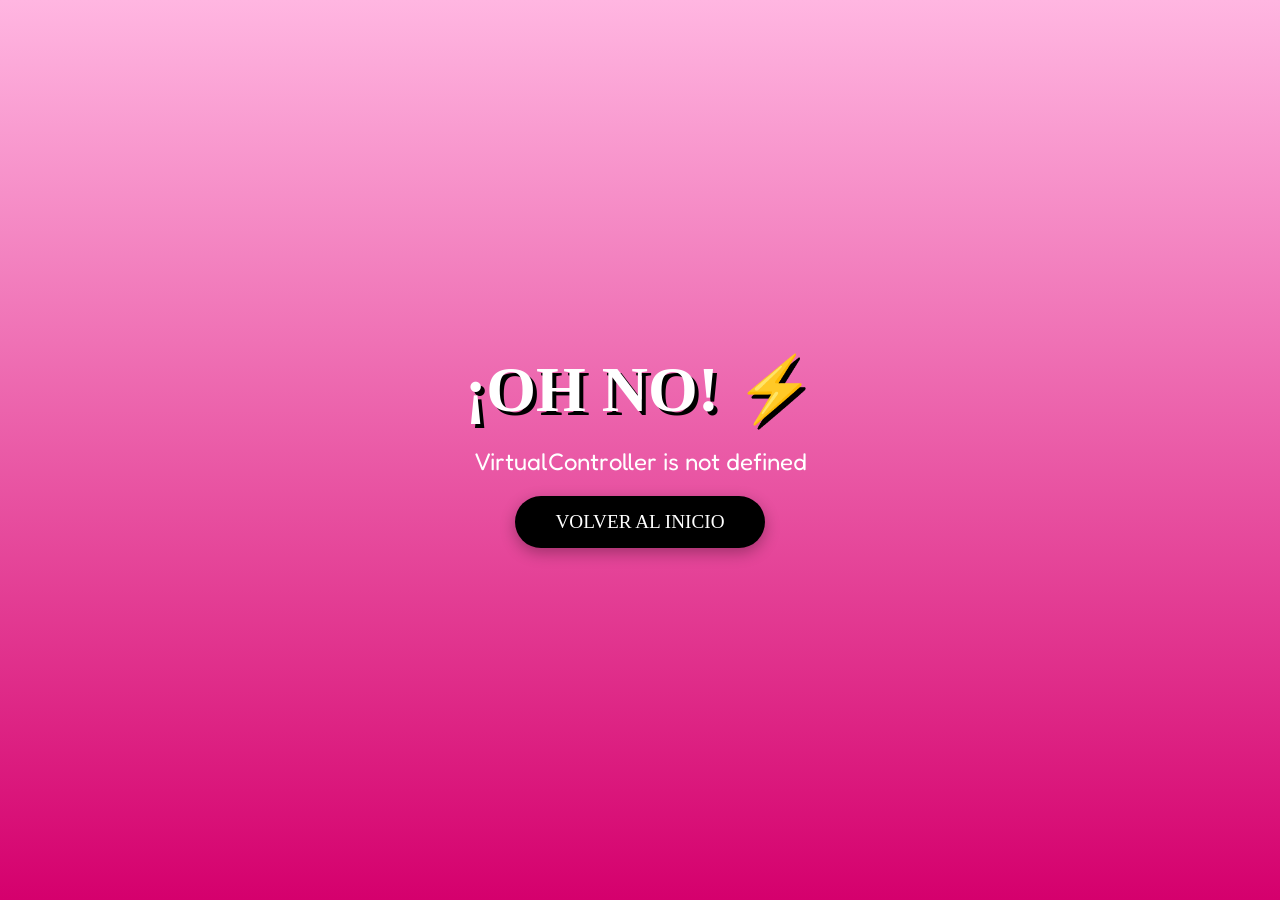
==== resources/static/game.html @ ab05be41 "Add files via upload" ====
<!DOCTYPE html>
<html lang="es">
<head>
    <meta charset="UTF-8">
    <meta name="viewport" content="width=device-width, initial-scale=1.0">
    <title>♡ Celestial Fury ♡ Batalla ♡</title>
    <link rel="icon" href="data:image/svg+xml,<svg xmlns=%22http://www.w3.org/2000/svg%22 viewBox=%220 0 100 100%22><text y=%22.9em%22 font-size=%2290%22>🎀</text></svg>">
    <link rel="stylesheet" href="css/styles.css">
    <link rel="stylesheet" href="css/game-features.css">
</head>
<body class="game-page">

<div class="game-container">
    <!-- JUGADOR 1 (Izquierda) -->
    <div class="player-section player-1">
        <h2 class="player-title">Tu Equipo</h2>

        <div class="characters-display" id="playerDisplay">
            <!-- Se llena dinámicamente -->
        </div>

        <div class="health-bar">
            <div class="health-fill" id="playerHealthFill" style="width: 100%"></div>
            <span class="health-text" id="playerHealthText">100 / 100</span>
        </div>
    </div>

    <!-- ARENA CENTRAL -->
    <div class="battle-arena">
        <div class="arena-title">⚡ BATALLA ⚡</div>
        <div class="battle-status" id="battleStatus">Conectando con el oponente...</div>

        <!-- Efectos de ataque -->
        <div class="battle-effects" id="battleEffects"></div>
    </div>

    <!-- JUGADOR 2 (Derecha) -->
    <div class="player-section player-2">
        <h2 class="player-title">Equipo Oponente</h2>

        <div class="characters-display" id="opponentDisplay">
            <!-- Se llena dinámicamente -->
        </div>

        <div class="health-bar">
            <div class="health-fill" id="opponentHealthFill" style="width: 100%"></div>
            <span class="health-text" id="opponentHealthText">100 / 100</span>
        </div>
    </div>
</div>

<!-- CONTROLES VIRTUALES (Mando de Flores) -->
<div class="controls-section">
    <div class="flower-controller" id="controller-container">
        <!-- Los botones se crean dinámicamente con virtualController.js -->
    </div>
</div>

<!-- Modal de Fin de Juego -->
<div class="modal" id="gameOverModal">
    <div class="modal-content">
        <h2 id="gameOverTitle">¡Batalla Finalizada!</h2>
        <p id="gameOverMessage">Has ganado la batalla!</p>
        <button class="modal-button" onclick="location.href='index.html'">
            Volver al Inicio
        </button>
    </div>
</div>

<script src="js/constants.js"></script>
<script src="js/gameInit.js"></script>
<script src="js/utils.js"></script>
<script src="js/socketClient.js"></script>
<script src="js/characterManager.js"></script>
<script src="js/virtualController.js"></script>
<script src="js/gameController.js"></script>
<script src="js/app.js"></script>
<script src="js/difficulty.js"></script>
<script src="js/enemies.js"></script>
<script src="js/animations.js"></script>
<script src="js/controls.js"></script>
</body>
</html>
---- resources/static/css/styles.css ----
/* ============================================================
   CELESTIAL FURY — styles.css
   Estilos principales: index + game
   ============================================================ */

@import url('https://fonts.googleapis.com/css2?family=Fredoka:wght@400;600;700&family=Nunito:wght@400;600;700;800&display=swap');

/* ── Variables ─────────────────────────────────────────────── */
:root {
  --pink:       #FFB6E1;
  --pink-dark:  #D5006D;
  --blue:       #ADD8E6;
  --blue-dark:  #0077A8;
  --green:      #90EE90;
  --green-dark: #2E7D32;
  --lilac:      #DDA0DD;
  --lilac-dark: #7B1FA2;
  --black:      #1a1a1a;
  --white:      #ffffff;
  --shadow:     0 4px 20px rgba(0,0,0,0.15);
  --radius:     18px;
  --font-title: 'Fredoka', sans-serif;
  --font-body:  'Nunito', sans-serif;
}

/* ── Reset ──────────────────────────────────────────────────── */
*, *::before, *::after { box-sizing: border-box; margin: 0; padding: 0; }

html { scroll-behavior: smooth; }

body {
  font-family: var(--font-body);
  background: linear-gradient(135deg, #ffe4f0 0%, #e8f4ff 50%, #e4ffe8 100%);
  min-height: 100vh;
  color: var(--black);
}

/* ── Scrollbar ──────────────────────────────────────────────── */
::-webkit-scrollbar { width: 8px; }
::-webkit-scrollbar-track { background: #f0f0f0; border-radius: 10px; }
::-webkit-scrollbar-thumb { background: var(--pink-dark); border-radius: 10px; }

/* ══════════════════════════════════════════════════════════════
   INDEX PAGE — Selección de personajes
   ══════════════════════════════════════════════════════════════ */

body.character-selection-page {
  background: linear-gradient(160deg, #ffe4f0 0%, #f0e8ff 40%, #e8f0ff 100%);
}

/* ── Contenedor principal ───────────────────────────────────── */
.container {
  max-width: 900px;
  margin: 0 auto;
  padding: 30px 20px 60px;
}

/* ── Header ─────────────────────────────────────────────────── */
.header {
  text-align: center;
  margin-bottom: 32px;
}

.title {
  font-family: var(--font-title);
  font-size: clamp(2rem, 6vw, 3.2rem);
  font-weight: 700;
  color: var(--pink-dark);
  text-shadow: 3px 3px 0 rgba(213,0,109,0.2);
  letter-spacing: 2px;
  margin-bottom: 8px;
}

.subtitle {
  font-size: 1.1rem;
  color: #777;
  font-weight: 600;
}

/* ── Modal de nombre ────────────────────────────────────────── */
.modal {
  display: none;
  position: fixed;
  inset: 0;
  background: rgba(0,0,0,0.45);
  backdrop-filter: blur(4px);
  z-index: 1000;
  align-items: center;
  justify-content: center;
}

.modal.show { display: flex; }

.modal-content {
  background: var(--white);
  border-radius: var(--radius);
  padding: 40px 36px;
  text-align: center;
  box-shadow: 0 20px 60px rgba(213,0,109,0.25);
  border: 3px solid var(--pink);
  max-width: 380px;
  width: 90%;
  animation: popIn 0.3s cubic-bezier(0.34,1.56,0.64,1);
}

@keyframes popIn {
  from { transform: scale(0.7); opacity: 0; }
  to   { transform: scale(1);   opacity: 1; }
}

.modal-content h2 {
  font-family: var(--font-title);
  font-size: 1.8rem;
  color: var(--pink-dark);
  margin-bottom: 10px;
}

.modal-content p {
  color: #555;
  margin-bottom: 18px;
  font-size: 1rem;
}

.modal-content input {
  width: 100%;
  padding: 12px 16px;
  border-radius: 12px;
  border: 2px solid var(--pink);
  font-size: 1rem;
  font-family: var(--font-body);
  outline: none;
  transition: border-color 0.2s;
  margin-bottom: 16px;
  display: block;
}

.modal-content input:focus { border-color: var(--pink-dark); }

.modal-button {
  display: inline-block;
  padding: 12px 36px;
  background: linear-gradient(135deg, var(--pink-dark), #a8005a);
  color: var(--white);
  border: none;
  border-radius: 50px;
  font-size: 1rem;
  font-family: var(--font-title);
  font-weight: 600;
  cursor: pointer;
  box-shadow: 0 4px 14px rgba(213,0,109,0.4);
  transition: transform 0.15s, box-shadow 0.15s;
}

.modal-button:hover {
  transform: translateY(-2px);
  box-shadow: 0 6px 20px rgba(213,0,109,0.5);
}

.modal-button:active { transform: translateY(0); }

/* ── Cuadrícula de personajes ───────────────────────────────── */
.character-selection {
  display: grid;
  grid-template-columns: repeat(auto-fill, minmax(180px, 1fr));
  gap: 20px;
  margin-bottom: 32px;
}

/* ── Tarjeta de personaje ───────────────────────────────────── */
.character-card {
  background: var(--white);
  border-radius: var(--radius);
  padding: 20px 16px;
  text-align: center;
  cursor: pointer;
  border: 3px solid transparent;
  box-shadow: var(--shadow);
  transition: transform 0.2s, border-color 0.2s, box-shadow 0.2s;
  position: relative;
  overflow: hidden;
}

.character-card::before {
  content: '';
  position: absolute;
  inset: 0;
  background: linear-gradient(180deg, transparent 60%, rgba(0,0,0,0.04));
  pointer-events: none;
}

.character-card:hover {
  transform: translateY(-6px) scale(1.02);
  box-shadow: 0 12px 32px rgba(0,0,0,0.18);
}

.character-card.selected {
  border-color: var(--pink-dark);
  background: linear-gradient(135deg, #fff0f8, #ffffff);
  box-shadow: 0 0 0 4px rgba(213,0,109,0.15), var(--shadow);
}

.character-card.selected::after {
  content: '✓';
  position: absolute;
  top: 10px;
  right: 14px;
  font-size: 1.2rem;
  color: var(--pink-dark);
  font-weight: 800;
}

.character-card.unavailable {
  opacity: 0.45;
  cursor: not-allowed;
  pointer-events: none;
}

/* ── Visual del personaje ───────────────────────────────────── */
.character-visual {
  margin-bottom: 12px;
}

.character-icon {
  width: 80px;
  height: 80px;
  border-radius: 50%;
  display: flex;
  align-items: center;
  justify-content: center;
  font-size: 2.2rem;
  margin: 0 auto;
  box-shadow: 0 4px 14px rgba(0,0,0,0.12);
}

/* ── Info del personaje ─────────────────────────────────────── */
.character-name {
  font-family: var(--font-title);
  font-size: 1.25rem;
  color: var(--black);
  margin-bottom: 4px;
}

.character-desc {
  font-size: 0.88rem;
  color: #888;
}

/* ── Indicador de selección ─────────────────────────────────── */
.selection-indicator {
  height: 4px;
  border-radius: 4px;
  background: #eee;
  margin-top: 14px;
  transition: background 0.3s;
}

.character-card.selected .selection-indicator {
  background: linear-gradient(90deg, var(--pink), var(--pink-dark));
}

/* ── Panel de resumen ───────────────────────────────────────── */
.summary-panel {
  background: var(--white);
  border-radius: var(--radius);
  padding: 28px 24px;
  text-align: center;
  box-shadow: var(--shadow);
  border: 2px solid #f0d0e8;
}

.summary-panel h2 {
  font-family: var(--font-title);
  font-size: 1.5rem;
  color: var(--pink-dark);
  margin-bottom: 10px;
}

.selected-count {
  font-size: 2rem;
  font-weight: 800;
  color: var(--pink-dark);
  margin-bottom: 14px;
}

.selected-list {
  display: flex;
  flex-wrap: wrap;
  gap: 8px;
  justify-content: center;
  margin-bottom: 20px;
  min-height: 36px;
}

.selected-list-item {
  background: var(--pink);
  color: var(--pink-dark);
  border-radius: 20px;
  padding: 4px 14px;
  font-weight: 700;
  font-size: 0.9rem;
}

/* ── Botón iniciar ──────────────────────────────────────────── */
.start-button {
  display: block;
  width: 100%;
  padding: 16px;
  background: linear-gradient(135deg, var(--pink-dark), #a8005a);
  color: var(--white);
  border: none;
  border-radius: 50px;
  font-size: 1.2rem;
  font-family: var(--font-title);
  font-weight: 700;
  letter-spacing: 1px;
  cursor: pointer;
  box-shadow: 0 6px 20px rgba(213,0,109,0.4);
  transition: transform 0.15s, opacity 0.2s, box-shadow 0.15s;
}

.start-button:hover:not(:disabled) {
  transform: translateY(-3px);
  box-shadow: 0 10px 28px rgba(213,0,109,0.5);
}

.start-button:disabled,
.start-button.disabled {
  opacity: 0.4;
  cursor: not-allowed;
  box-shadow: none;
  transform: none;
}

/* ══════════════════════════════════════════════════════════════
   GAME PAGE — Pantalla de batalla
   ══════════════════════════════════════════════════════════════ */

body.game-page {
  background: linear-gradient(160deg, #1a0025 0%, #0d001a 100%);
  color: var(--white);
  display: flex;
  flex-direction: column;
  min-height: 100vh;
}

/* ── Contenedor del juego ───────────────────────────────────── */
.game-container {
  display: grid;
  grid-template-columns: 1fr auto 1fr;
  gap: 12px;
  padding: 20px;
  flex: 1;
  align-items: start;
}

/* ── Sección jugador ────────────────────────────────────────── */
.player-section {
  background: rgba(255,255,255,0.06);
  border-radius: var(--radius);
  padding: 20px 16px;
  border: 1px solid rgba(255,255,255,0.1);
}

.player-title {
  font-family: var(--font-title);
  font-size: 1.2rem;
  text-align: center;
  margin-bottom: 16px;
  color: var(--pink);
}

.player-1 .player-title { color: var(--pink); }
.player-2 .player-title { color: var(--blue); }

/* ── Display de personajes ──────────────────────────────────── */
.characters-display {
  display: flex;
  flex-wrap: wrap;
  gap: 10px;
  justify-content: center;
  margin-bottom: 16px;
  min-height: 80px;
}

/* ── Barra de vida ──────────────────────────────────────────── */
.health-bar {
  position: relative;
  background: rgba(255,255,255,0.12);
  border-radius: 50px;
  height: 28px;
  overflow: hidden;
  border: 2px solid rgba(255,255,255,0.15);
}

.health-fill {
  height: 100%;
  background: linear-gradient(90deg, #ff4d6d, #ff758c);
  border-radius: 50px;
  transition: width 0.5s cubic-bezier(0.4,0,0.2,1);
}

.player-1 .health-fill { background: linear-gradient(90deg, var(--pink-dark), var(--pink)); }
.player-2 .health-fill { background: linear-gradient(90deg, var(--blue-dark), var(--blue)); }

.health-text {
  position: absolute;
  inset: 0;
  display: flex;
  align-items: center;
  justify-content: center;
  font-size: 0.8rem;
  font-weight: 800;
  color: var(--white);
  text-shadow: 0 1px 3px rgba(0,0,0,0.6);
}

/* ── Arena central ──────────────────────────────────────────── */
.battle-arena {
  display: flex;
  flex-direction: column;
  align-items: center;
  gap: 12px;
  padding: 16px 10px;
  min-width: 140px;
}

.arena-title {
  font-family: var(--font-title);
  font-size: 1.4rem;
  color: #ffd700;
  text-shadow: 0 0 12px rgba(255,215,0,0.6);
  letter-spacing: 2px;
}

.battle-status {
  font-size: 0.85rem;
  color: rgba(255,255,255,0.7);
  text-align: center;
  background: rgba(255,255,255,0.07);
  border-radius: 10px;
  padding: 8px 12px;
}

.battle-effects {
  position: relative;
  min-height: 60px;
  width: 100%;
}

/* ── Controles ──────────────────────────────────────────────── */
.controls-section {
  padding: 16px 20px 28px;
  display: flex;
  justify-content: center;
}

.flower-controller {
  display: flex;
  gap: 20px;
  align-items: center;
}

.flower-container {
  display: flex;
  gap: 20px;
}

/* ── Botón flor ─────────────────────────────────────────────── */
.flower-button {
  width: 90px;
  height: 90px;
  border-radius: 50%;
  border: 3px solid rgba(255,255,255,0.2);
  background: rgba(255,255,255,0.07);
  cursor: pointer;
  display: flex;
  flex-direction: column;
  align-items: center;
  justify-content: center;
  gap: 4px;
  color: var(--flower-color, var(--pink));
  transition: transform 0.15s, box-shadow 0.15s;
  box-shadow: 0 4px 16px rgba(0,0,0,0.3);
}

.flower-button:hover, .flower-button.flower-highlight {
  transform: scale(1.12);
  box-shadow: 0 6px 24px rgba(255,182,225,0.4);
  border-color: var(--flower-color, var(--pink));
}

.flower-button.punch-active {
  transform: scale(0.88);
  box-shadow: 0 0 28px var(--flower-color, var(--pink));
}

.flower-button:disabled, .flower-button.disabled {
  opacity: 0.35;
  cursor: not-allowed;
}

.flower-svg {
  width: 52px;
  height: 52px;
}

.flower-label {
  font-size: 0.6rem;
  font-weight: 700;
  color: rgba(255,255,255,0.7);
  text-transform: uppercase;
  letter-spacing: 0.5px;
}

/* ── Efecto línea de golpe ──────────────────────────────────── */
.punch-line {
  position: absolute;
  width: 6px;
  height: 40px;
  background: linear-gradient(180deg, transparent, var(--pink), transparent);
  border-radius: 3px;
  transform: translateX(-50%) translateY(-50%);
  animation: punchLineAnim 0.3s ease-out forwards;
  pointer-events: none;
}

@keyframes punchLineAnim {
  from { opacity: 1; transform: translateX(-50%) translateY(-50%) scaleY(0.3); }
  to   { opacity: 0; transform: translateX(-50%) translateY(-80%) scaleY(1.2); }
}

/* ── Fin de juego modal ─────────────────────────────────────── */
#gameOverModal {
  background: rgba(0,0,0,0.7);
  backdrop-filter: blur(6px);
}

#gameOverModal .modal-content {
  background: linear-gradient(135deg, #1a0025, #0d001a);
  border: 3px solid var(--pink-dark);
  color: var(--white);
}

#gameOverModal .modal-content h2 {
  color: #ffd700;
}

/* ══════════════════════════════════════════════════════════════
   UTILIDADES
   ══════════════════════════════════════════════════════════════ */

.hidden { display: none !important; }

/* ── Responsive ─────────────────────────────────────────────── */
@media (max-width: 640px) {
  .game-container {
    grid-template-columns: 1fr;
    grid-template-rows: auto auto auto;
  }

  .battle-arena { flex-direction: row; flex-wrap: wrap; }

  .flower-container { gap: 12px; }

  .flower-button { width: 72px; height: 72px; }
  .flower-svg    { width: 42px; height: 42px; }

  .character-selection {
    grid-template-columns: repeat(2, 1fr);
  }
}

/* ══════════════════════════════════════════════════════════════
   MINIATURAS DE PERSONAJE (game.html)
   ══════════════════════════════════════════════════════════════ */

.character-miniature {
  display: flex;
  flex-direction: column;
  align-items: center;
  gap: 8px;
}

.mini-avatar {
  width: 80px;
  height: 80px;
  border-radius: 50%;
  border: 3px solid #fff;
  overflow: hidden;
  background: rgba(255,255,255,0.08);
  display: flex;
  align-items: center;
  justify-content: center;
  box-shadow: 0 4px 16px rgba(0,0,0,0.4);
}

.mini-img {
  width: 100%;
  height: 100%;
  object-fit: cover;
  border-radius: 50%;
}

.mini-icon {
  font-size: 2rem;
  width: 100%;
  height: 100%;
  display: flex;
  align-items: center;
  justify-content: center;
  border-radius: 50%;
}

.mini-name {
  font-family: var(--font-title);
  font-size: 0.85rem;
  color: rgba(255,255,255,0.9);
  font-weight: 700;
}

/* Oponente esperando */
.waiting-opponent {
  display: flex;
  flex-direction: column;
  align-items: center;
  gap: 10px;
  opacity: 0.6;
  color: rgba(255,255,255,0.7);
  font-size: 0.85rem;
}

.waiting-dots {
  display: flex;
  gap: 6px;
}

.waiting-dots span {
  width: 10px;
  height: 10px;
  border-radius: 50%;
  background: var(--blue);
  animation: dotPulse 1.2s ease-in-out infinite;
}

.waiting-dots span:nth-child(2) { animation-delay: 0.2s; }
.waiting-dots span:nth-child(3) { animation-delay: 0.4s; }

@keyframes dotPulse {
  0%, 100% { transform: scale(0.7); opacity: 0.4; }
  50%       { transform: scale(1);   opacity: 1;   }
}

.no-chars {
  color: rgba(255,255,255,0.5);
  font-size: 0.85rem;
  text-align: center;
}

/* ══════════════════════════════════════════════════════════════
   PANTALLA DE GANADOR
   ══════════════════════════════════════════════════════════════ */

#gameOverModal.show {
  display: flex;
}

#gameOverModal .modal-content {
  background: linear-gradient(135deg, #1a0025, #0d001a);
  border: 3px solid #FFD700;
  color: #fff;
  text-align: center;
  padding: 48px 40px;
  max-width: 420px;
  animation: popIn 0.4s cubic-bezier(0.34,1.56,0.64,1) both;
}

#gameOverTitle {
  font-family: var(--font-title);
  font-size: 2.4rem;
  margin-bottom: 12px;
  text-shadow: 0 0 20px rgba(255,215,0,0.6);
}

#gameOverMessage {
  font-size: 1.4rem;
  font-weight: 700;
  color: rgba(255,255,255,0.9);
  margin-bottom: 28px;
  font-family: var(--font-title);
}

#gameOverModal .modal-button {
  background: #FFD700;
  color: #1a1a1a;
  font-size: 1rem;
  padding: 14px 36px;
}

#gameOverModal .modal-button:hover {
  background: #ffe44d;
  transform: translateY(-2px);
}

/* ══════════════════════════════════════════════════════════════
   SISTEMA DE COMBATE
   ══════════════════════════════════════════════════════════════ */

/* ── Botones de ataque ──────────────────────────────────────── */
.attack-buttons {
  display: flex;
  gap: 20px;
  justify-content: center;
  align-items: flex-end;
  padding: 20px;
  flex-wrap: wrap;
}

.attack-btn {
  display: flex;
  flex-direction: column;
  align-items: center;
  gap: 8px;
  padding: 16px 20px;
  border-radius: 20px;
  border: 3px solid rgba(255,255,255,0.2);
  background: rgba(255,255,255,0.07);
  cursor: pointer;
  color: #fff;
  transition: transform 0.15s, box-shadow 0.15s, opacity 0.2s;
  min-width: 100px;
}

.attack-btn:hover:not(:disabled) {
  transform: translateY(-6px) scale(1.05);
}

.attack-btn:active:not(:disabled) {
  transform: scale(0.93);
}

.attack-btn:disabled,
.attack-btn.on-cooldown {
  opacity: 0.35;
  cursor: not-allowed;
  transform: none;
}

.attack-btn-icon {
  width: 64px;
  height: 64px;
  filter: drop-shadow(0 0 8px currentColor);
}

.attack-btn-name {
  font-family: var(--font-title);
  font-size: 0.75rem;
  font-weight: 700;
  text-transform: uppercase;
  letter-spacing: 0.5px;
  color: rgba(255,255,255,0.85);
}

/* Colores por tipo */
.attack-btn--punch {
  border-color: #FFB6E1;
  box-shadow: 0 4px 20px rgba(255,182,225,0.3);
}
.attack-btn--punch:hover:not(:disabled) {
  box-shadow: 0 8px 28px rgba(255,182,225,0.5);
}

.attack-btn--kick {
  border-color: #90EE90;
  box-shadow: 0 4px 20px rgba(144,238,144,0.3);
}
.attack-btn--kick:hover:not(:disabled) {
  box-shadow: 0 8px 28px rgba(144,238,144,0.5);
}

.attack-btn--beam {
  border-color: #DDA0DD;
  box-shadow: 0 4px 20px rgba(221,160,221,0.3);
  min-width: 120px;
}
.attack-btn--beam:hover:not(:disabled) {
  box-shadow: 0 8px 28px rgba(221,160,221,0.6);
}

/* ── Efectos de ataque en la arena ──────────────────────────── */
.attack-effect {
  position: absolute;
  top: 50%;
  transform: translateY(-50%);
  animation: flyAcross 0.6s ease-out forwards;
  pointer-events: none;
  z-index: 10;
}

.attack-effect img {
  width: 72px;
  height: 72px;
  filter: drop-shadow(0 0 10px #FFD700);
}

.attack-effect.from-player {
  left: 0;
  animation: flyRight 0.6s ease-out forwards;
}

.attack-effect.from-opponent {
  right: 0;
  animation: flyLeft 0.6s ease-out forwards;
}

@keyframes flyRight {
  from { left: 0;    opacity: 1; transform: translateY(-50%) scale(1); }
  to   { left: 100%; opacity: 0; transform: translateY(-50%) scale(0.5); }
}

@keyframes flyLeft {
  from { right: 0;    opacity: 1; transform: translateY(-50%) scale(1); }
  to   { right: 100%; opacity: 0; transform: translateY(-50%) scale(0.5); }
}

.explosion-effect {
  position: absolute;
  top: 50%;
  left: 50%;
  transform: translate(-50%, -50%);
  animation: explode 0.5s ease-out forwards;
  pointer-events: none;
  z-index: 11;
}

.explosion-effect img {
  width: 90px;
  height: 90px;
}

@keyframes explode {
  0%   { opacity: 1; transform: translate(-50%,-50%) scale(0.3); }
  60%  { opacity: 1; transform: translate(-50%,-50%) scale(1.2); }
  100% { opacity: 0; transform: translate(-50%,-50%) scale(0.8); }
}

/* ── Número de daño flotante ────────────────────────────────── */
.damage-number {
  position: absolute;
  top: 20%;
  left: 50%;
  transform: translateX(-50%);
  font-family: var(--font-title);
  font-size: 2rem;
  font-weight: 700;
  color: #ff4444;
  text-shadow: 0 0 10px rgba(255,68,68,0.8), 2px 2px 0 #000;
  animation: floatUp 0.9s ease-out forwards;
  pointer-events: none;
  z-index: 20;
  white-space: nowrap;
}

@keyframes floatUp {
  0%   { opacity: 1; transform: translateX(-50%) translateY(0)    scale(1);   }
  30%  { opacity: 1; transform: translateX(-50%) translateY(-20px) scale(1.2); }
  100% { opacity: 0; transform: translateX(-50%) translateY(-60px) scale(0.8); }
}

/* ── Arena con position relative para efectos ───────────────── */
.battle-arena {
  position: relative;
  overflow: visible;
}

.battle-effects {
  position: relative;
  min-height: 80px;
  width: 100%;
}

/* ── Secciones del jugador con position relative ────────────── */
.player-section {
  position: relative;
  overflow: visible;
}
---- resources/static/css/game-features.css ----
/*
 * game-features.css
 * Estilos para todas las nuevas clases de Celestial Fury:
 *   AnimationSystem · EnemyManager · DifficultyManager · MultiplayerControls
 *
 * Importar después de styles.css:
 *   <link rel="stylesheet" href="css/game-features.css">
 */

/* ══════════════════════════════════════════════════════════════
   1. ATAQUE FLOTANTE  (.anim-attack-float)
   ══════════════════════════════════════════════════════════════ */
.anim-attack-float {
  position: absolute;
  display:  flex;
  flex-direction: column;
  align-items: center;
  pointer-events: none;
  z-index: 30;
  animation: attackFloatUp 0.9s ease-out forwards;
}

/* Posición según lado del atacante */
.anim-attack-float--left   { left: 20%; top: 40%; }
.anim-attack-float--right  { right: 20%; top: 40%; }
.anim-attack-float--center { left: 45%; top: 35%; }

.anim-burst {
  font-size: 2.4rem;
  animation: burstPop 0.35s ease-out both;
}

.anim-char-emoji {
  font-size: 1.8rem;
  margin-top: -6px;
  animation: charRise 0.9s ease-out forwards;
}

@keyframes attackFloatUp {
  0%   { opacity: 1; transform: translateY(0)   scale(1);    }
  60%  { opacity: 1; transform: translateY(-30px) scale(1.1); }
  100% { opacity: 0; transform: translateY(-60px) scale(0.6); }
}
@keyframes burstPop {
  0%   { transform: scale(0.3); opacity: 0; }
  50%  { transform: scale(1.4); opacity: 1; }
  100% { transform: scale(1);   opacity: 1; }
}
@keyframes charRise {
  0%   { transform: translateY(10px); opacity: 0; }
  30%  { opacity: 1; }
  100% { transform: translateY(-20px); opacity: 0; }
}

/* ══════════════════════════════════════════════════════════════
   2. ONDA CIRCULAR PULSANTE  (.anim-wave-pulse)
   ══════════════════════════════════════════════════════════════ */
.anim-wave-pulse {
  position:      absolute;
  left:          50%;
  top:           50%;
  width:         0;
  height:        0;
  border-radius: 50%;
  border:        4px solid var(--wave-color, #FF69B4);
  transform:     translate(-50%, -50%);
  pointer-events: none;
  z-index:       20;
  animation:     wavePulse 0.7s ease-out forwards;
}

@keyframes wavePulse {
  0%   { width:   0px; height:   0px; opacity: 1; }
  70%  { width: 220px; height: 220px; opacity: 0.6; }
  100% { width: 280px; height: 280px; opacity: 0; }
}

/* ══════════════════════════════════════════════════════════════
   3. PARPADEO BLANCO EN ENEMIGO  (.anim-hit-flash)
   ══════════════════════════════════════════════════════════════ */
.anim-hit-flash {
  animation: hitFlash 0.5s steps(1) forwards;
}

@keyframes hitFlash {
  0%,  20%, 40%, 60%, 80%   { filter: brightness(1); }
  10%, 30%, 50%, 70%, 90%   { filter: brightness(10) saturate(0); }
  100%                       { filter: brightness(1); }
}

/* ══════════════════════════════════════════════════════════════
   4. PARTÍCULAS  (.anim-particle)
   ══════════════════════════════════════════════════════════════ */
.anim-particle {
  position:       absolute;
  pointer-events: none;
  z-index:        25;
  display:        flex;
  align-items:    center;
  justify-content: center;
  animation:      particleFly 0.8s ease-out forwards;
}

@keyframes particleFly {
  0%   { transform: translate(0, 0) scale(1);    opacity: 1; }
  100% { transform: translate(var(--dx), var(--dy)) scale(0.2); opacity: 0; }
}

/* ══════════════════════════════════════════════════════════════
   5. TEXTO FLOTANTE DE PUNTUACIÓN  (.anim-floating-text)
   ══════════════════════════════════════════════════════════════ */
.anim-floating-text {
  position:       absolute;
  pointer-events: none;
  font-family:    'Press Start 2P', monospace, sans-serif;
  font-size:      1.1rem;
  font-weight:    bold;
  text-shadow:    0 2px 4px rgba(0,0,0,0.8);
  z-index:        35;
  white-space:    nowrap;
  animation:      floatTextUp 0.9s ease-out forwards;
}

@keyframes floatTextUp {
  0%   { opacity: 1; transform: translateY(0)    scale(1);    }
  40%  { opacity: 1; transform: translateY(-28px) scale(1.15); }
  100% { opacity: 0; transform: translateY(-55px) scale(0.8); }
}

/* ══════════════════════════════════════════════════════════════
   6. TEXTO DE COMBO  (.anim-combo-text)
   ══════════════════════════════════════════════════════════════ */
.anim-combo-text {
  position:       absolute;
  pointer-events: none;
  font-family:    'Press Start 2P', monospace, sans-serif;
  font-size:      0.95rem;
  font-weight:    bold;
  text-shadow:    0 0 12px var(--combo-color, #FFD700), 0 2px 4px rgba(0,0,0,0.9);
  z-index:        36;
  white-space:    nowrap;
  animation:      comboTextPop 1.2s ease-out forwards;
}

@keyframes comboTextPop {
  0%   { opacity: 0; transform: scale(0.5) translateY(0);    }
  20%  { opacity: 1; transform: scale(1.3) translateY(-10px); }
  50%  { opacity: 1; transform: scale(1)   translateY(-25px); }
  100% { opacity: 0; transform: scale(0.8) translateY(-55px); }
}

/* ══════════════════════════════════════════════════════════════
   7. SPRITES DE ENEMIGOS  (.enemy-sprite)
   ══════════════════════════════════════════════════════════════ */
.enemy-sprite {
  position:      absolute;
  display:       flex;
  flex-direction: column;
  align-items:   center;
  gap:           3px;
  cursor:        pointer;
  user-select:   none;
  transition:    transform 0.15s;
  z-index:       15;
}
.enemy-sprite:hover { transform: scale(1.05); }

.enemy-emoji {
  font-size: 2.4rem;
  line-height: 1;
  filter: drop-shadow(0 2px 4px rgba(0,0,0,0.6));
  transition: filter 0.1s;
}

.enemy-name {
  font-size:  0.55rem;
  color:      #fff;
  background: rgba(0,0,0,0.55);
  border-radius: 4px;
  padding:    1px 5px;
  white-space: nowrap;
  font-family: monospace;
}

.enemy-hp-bar {
  width:         56px;
  height:        6px;
  background:    rgba(255,255,255,0.15);
  border-radius: 3px;
  overflow:      hidden;
  border:        1px solid rgba(255,255,255,0.2);
}

.enemy-hp-fill {
  height:     100%;
  transition: width 0.2s ease;
  border-radius: 3px;
}

/* Animación de entrada */
.enemy-enter {
  animation: enemyEnter 0.5s ease-out;
}
@keyframes enemyEnter {
  0%   { opacity: 0; transform: scale(0) rotate(-15deg); }
  70%  { transform: scale(1.15) rotate(3deg); }
  100% { opacity: 1; transform: scale(1)   rotate(0deg); }
}

/* Animación de muerte */
.enemy-die {
  animation: enemyDie 0.5s ease-in forwards;
  pointer-events: none;
}
@keyframes enemyDie {
  0%   { opacity: 1; transform: scale(1); filter: brightness(1); }
  40%  { transform: scale(1.4) rotate(10deg); filter: brightness(5) saturate(0); }
  100% { opacity: 0; transform: scale(0) rotate(30deg); }
}

/* ══════════════════════════════════════════════════════════════
   8. SACUDIDA AL RECIBIR DAÑO  (.anim-shake)
      (complementa el .shake-animation ya existente)
   ══════════════════════════════════════════════════════════════ */
.anim-shake {
  animation: shakeSection 0.4s ease-in-out;
}
@keyframes shakeSection {
  0%, 100% { transform: translateX(0); }
  20%       { transform: translateX(-8px); }
  40%       { transform: translateX(8px); }
  60%       { transform: translateX(-5px); }
  80%       { transform: translateX(5px); }
}

/* ══════════════════════════════════════════════════════════════
   9. LEYENDA DE CONTROLES  (.controls-legend)
   ══════════════════════════════════════════════════════════════ */
.controls-legend {
  display:        flex;
  align-items:    flex-start;
  gap:            24px;
  justify-content: center;
  flex-wrap:      wrap;
  padding:        12px;
  background:     rgba(0,0,0,0.45);
  border-radius:  12px;
  border:         1px solid rgba(255,182,225,0.25);
}

.controls-player h4 {
  color:       #FFB6E1;
  font-size:   0.8rem;
  margin:      0 0 6px;
  font-family: monospace;
}

.controls-player ul {
  list-style: none;
  padding:    0;
  margin:     0;
  font-size:  0.72rem;
  color:      #ddd;
  display:    flex;
  flex-direction: column;
  gap:        4px;
}

.controls-divider {
  align-self:  center;
  font-size:   1.2rem;
  font-weight: bold;
  color:       #FF69B4;
  text-shadow: 0 0 10px #FF69B4;
}

kbd {
  display:       inline-block;
  padding:       2px 6px;
  border-radius: 4px;
  background:    rgba(255,255,255,0.12);
  border:        1px solid rgba(255,255,255,0.3);
  font-family:   monospace;
  font-size:     0.7rem;
  color:         #fff;
  min-width:     22px;
  text-align:    center;
}

.controls-player .tip {
  font-size:  0.62rem;
  opacity:    0.65;
  font-style: italic;
}

/* ══════════════════════════════════════════════════════════════
   10. INDICADOR DE ESPECIAL CARGADO
   ══════════════════════════════════════════════════════════════ */
.special-ready {
  animation: specialGlow 0.8s ease-in-out infinite alternate;
}

@keyframes specialGlow {
  from { box-shadow: 0 0  8px #CC00FF; border-color: #CC00FF; }
  to   { box-shadow: 0 0 20px #CC00FF, 0 0 40px #FF00AA; border-color: #FF00AA; }
}
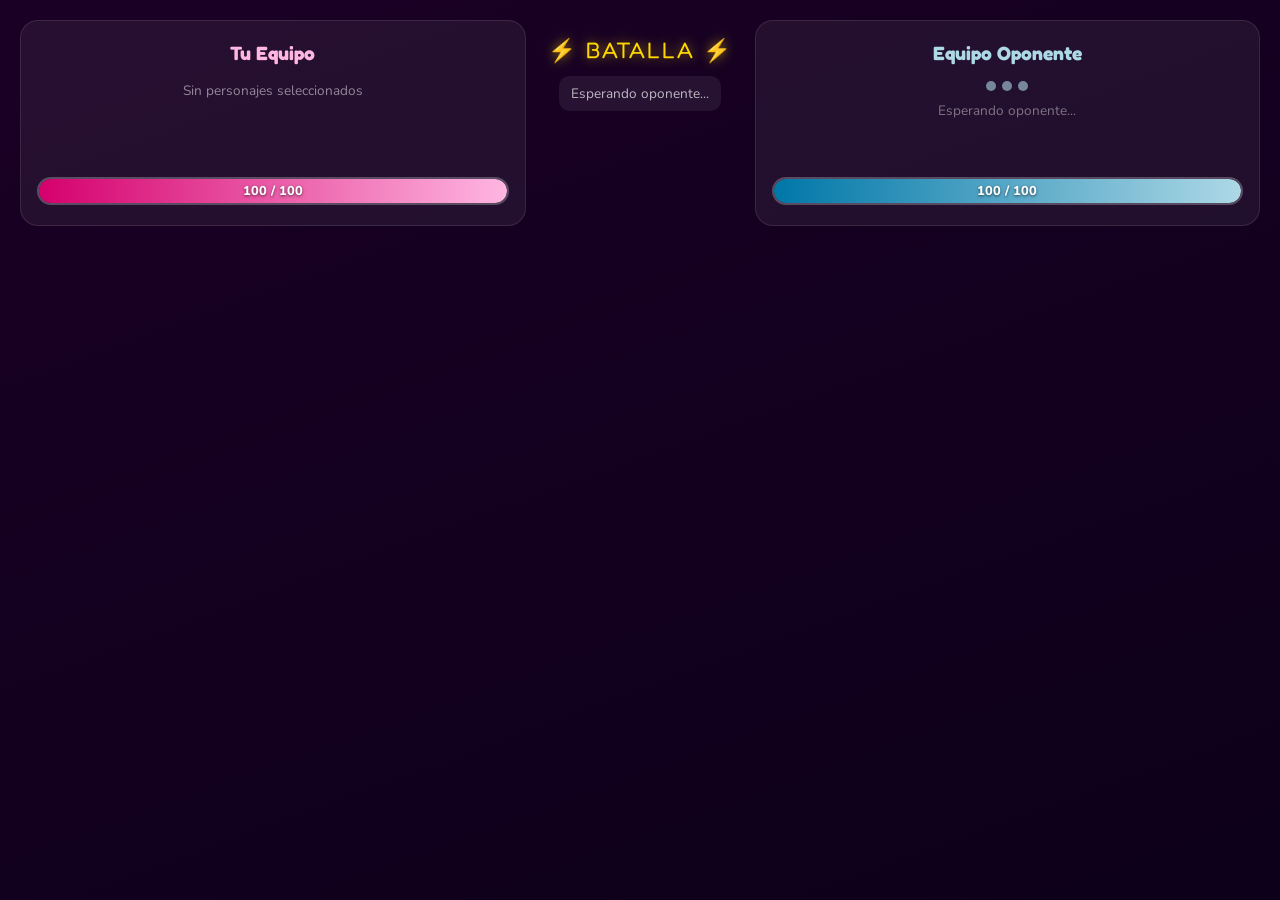
==== commit 20e9caf8: "Add files via upload" ====
--- a/resources/static/game.html
+++ b/resources/static/game.html
@@ -11,37 +11,24 @@
 <body class="game-page">
 
 <div class="game-container">
-    <!-- JUGADOR 1 (Izquierda) -->
     <div class="player-section player-1">
         <h2 class="player-title">Tu Equipo</h2>
-
-        <div class="characters-display" id="playerDisplay">
-            <!-- Se llena dinámicamente -->
-        </div>
-
+        <div class="characters-display" id="playerDisplay"></div>
         <div class="health-bar">
             <div class="health-fill" id="playerHealthFill" style="width: 100%"></div>
             <span class="health-text" id="playerHealthText">100 / 100</span>
         </div>
     </div>
 
-    <!-- ARENA CENTRAL -->
     <div class="battle-arena">
         <div class="arena-title">⚡ BATALLA ⚡</div>
-        <div class="battle-status" id="battleStatus">Conectando con el oponente...</div>
-
-        <!-- Efectos de ataque -->
+        <div class="battle-status" id="battleStatus">Conectando...</div>
         <div class="battle-effects" id="battleEffects"></div>
     </div>
 
-    <!-- JUGADOR 2 (Derecha) -->
     <div class="player-section player-2">
         <h2 class="player-title">Equipo Oponente</h2>
-
-        <div class="characters-display" id="opponentDisplay">
-            <!-- Se llena dinámicamente -->
-        </div>
-
+        <div class="characters-display" id="opponentDisplay"></div>
         <div class="health-bar">
             <div class="health-fill" id="opponentHealthFill" style="width: 100%"></div>
             <span class="health-text" id="opponentHealthText">100 / 100</span>
@@ -49,35 +36,68 @@
     </div>
 </div>
 
-<!-- CONTROLES VIRTUALES (Mando de Flores) -->
 <div class="controls-section">
     <div class="flower-controller" id="controller-container">
-        <!-- Los botones se crean dinámicamente con virtualController.js -->
     </div>
 </div>
 
-<!-- Modal de Fin de Juego -->
-<div class="modal" id="gameOverModal">
-    <div class="modal-content">
-        <h2 id="gameOverTitle">¡Batalla Finalizada!</h2>
-        <p id="gameOverMessage">Has ganado la batalla!</p>
-        <button class="modal-button" onclick="location.href='index.html'">
-            Volver al Inicio
-        </button>
-    </div>
-</div>
+<script src="js/constants.js" defer></script>
+<script src="js/utils.js" defer></script>
+<script src="js/socketClient.js" defer></script>
+<script src="js/gameInit.js" defer></script>
+<script src="js/characterManager.js" defer></script>
+<script src="js/virtualController.js" defer></script>
+<script src="js/gameController.js" defer></script>
+<script src="js/app.js" defer></script>
+<script src="js/difficulty.js" defer></script>
+<script src="js/enemies.js" defer></script>
+<script src="js/animations.js" defer></script>
+<script src="js/controls.js" defer></script>
 
-<script src="js/constants.js"></script>
-<script src="js/gameInit.js"></script>
-<script src="js/utils.js"></script>
-<script src="js/socketClient.js"></script>
-<script src="js/characterManager.js"></script>
-<script src="js/virtualController.js"></script>
-<script src="js/gameController.js"></script>
-<script src="js/app.js"></script>
-<script src="js/difficulty.js"></script>
-<script src="js/enemies.js"></script>
-<script src="js/animations.js"></script>
-<script src="js/controls.js"></script>
+<script>
+    let socket;
+
+    function conectar() {
+        socket = new WebSocket("ws://localhost:8080/game");
+
+        socket.onopen = function () {
+            console.log("Conectado al servidor");
+        };
+
+        socket.onmessage = function (event) {
+            console.log("Mensaje recibido:", event.data);
+
+            const data = JSON.parse(event.data);
+            actualizarPelea(data);
+        };
+
+        socket.onclose = function () {
+            console.log("Conexión cerrada");
+        };
+
+        socket.onerror = function (error) {
+            console.error("Error:", error);
+        };
+    }
+
+    function enviarAccion(accion) {
+        const mensaje = {
+            tipo: "ACCION",
+            accion: accion
+        };
+
+        socket.send(JSON.stringify(mensaje));
+    }
+
+    function actualizarPelea(data) {
+        // Ejemplo de cómo mostrar la pelea
+        document.getElementById("vidaJugador").innerText = data.vidaJugador;
+        document.getElementById("vidaEnemigo").innerText = data.vidaEnemigo;
+        document.getElementById("log").innerText = data.mensaje;
+    }
+
+    // Conectar apenas cargue la página
+    window.onload = conectar;
+</script>
 </body>
 </html>
